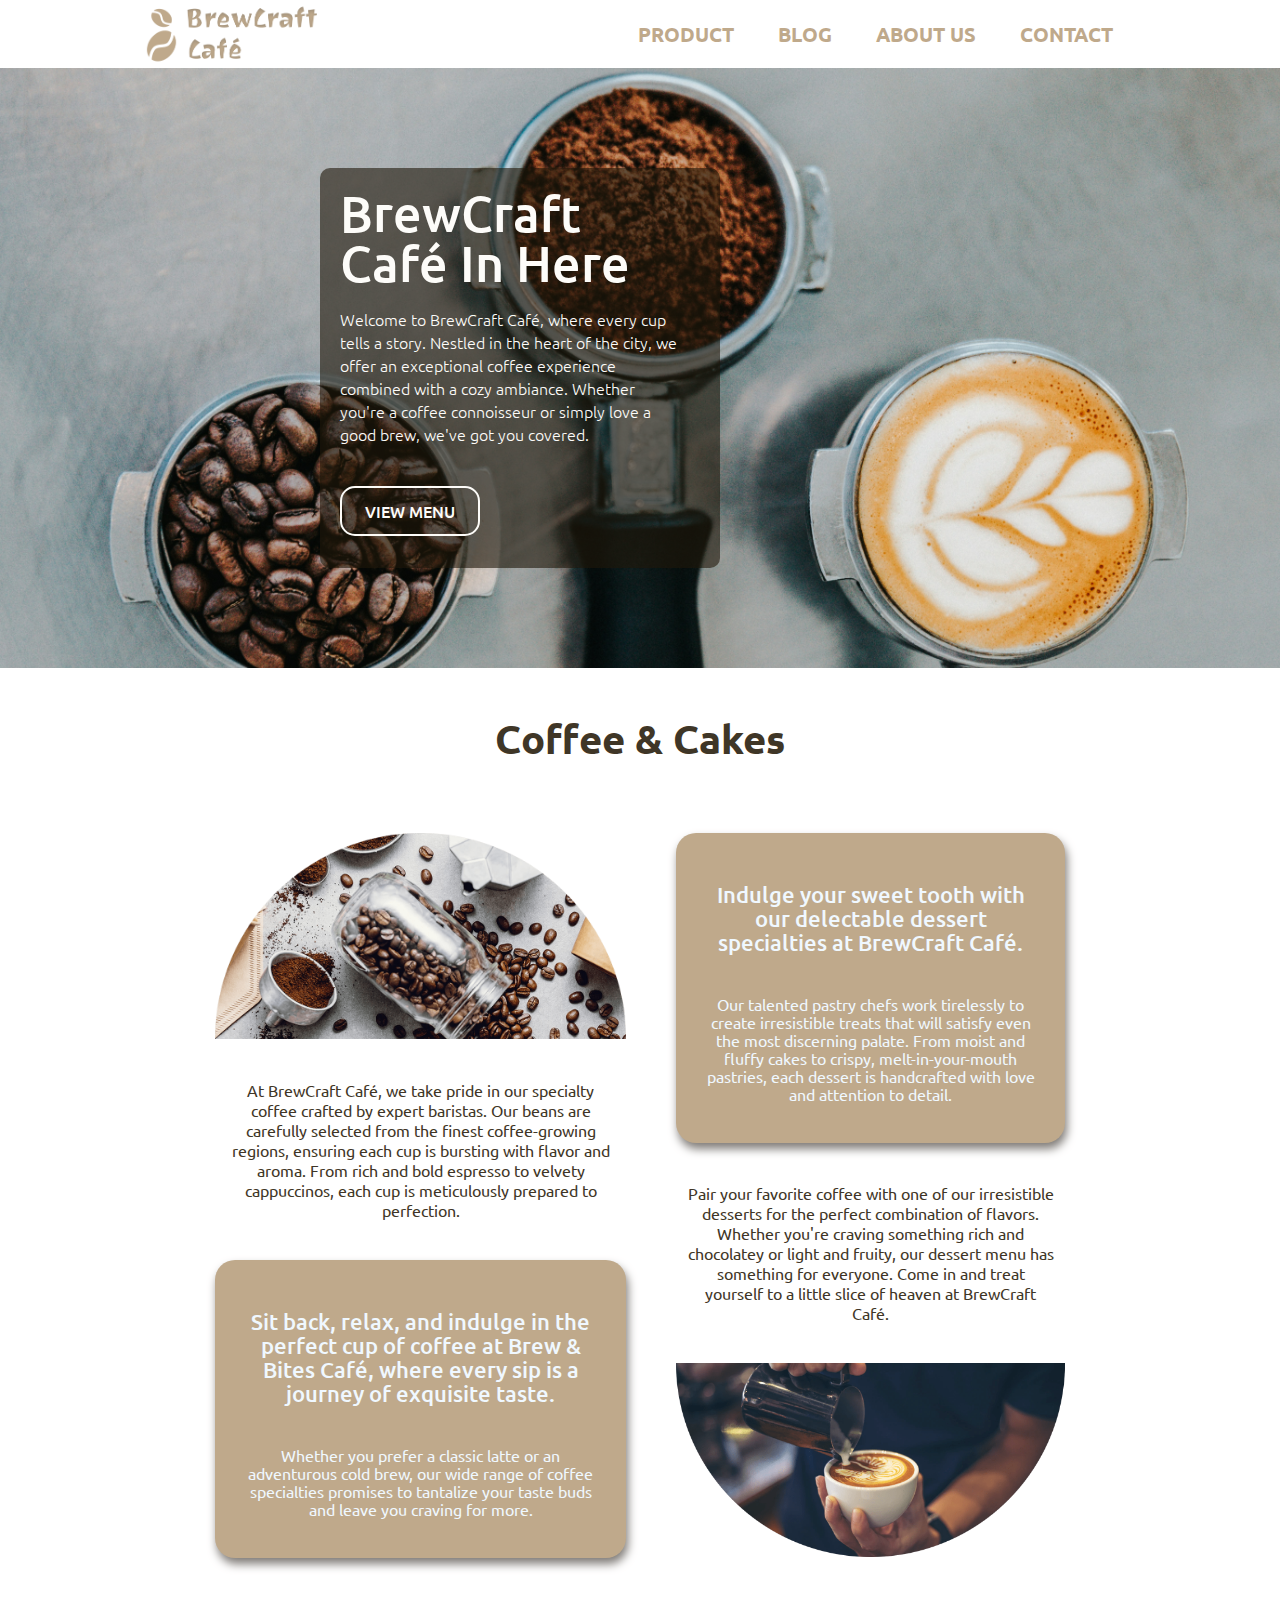
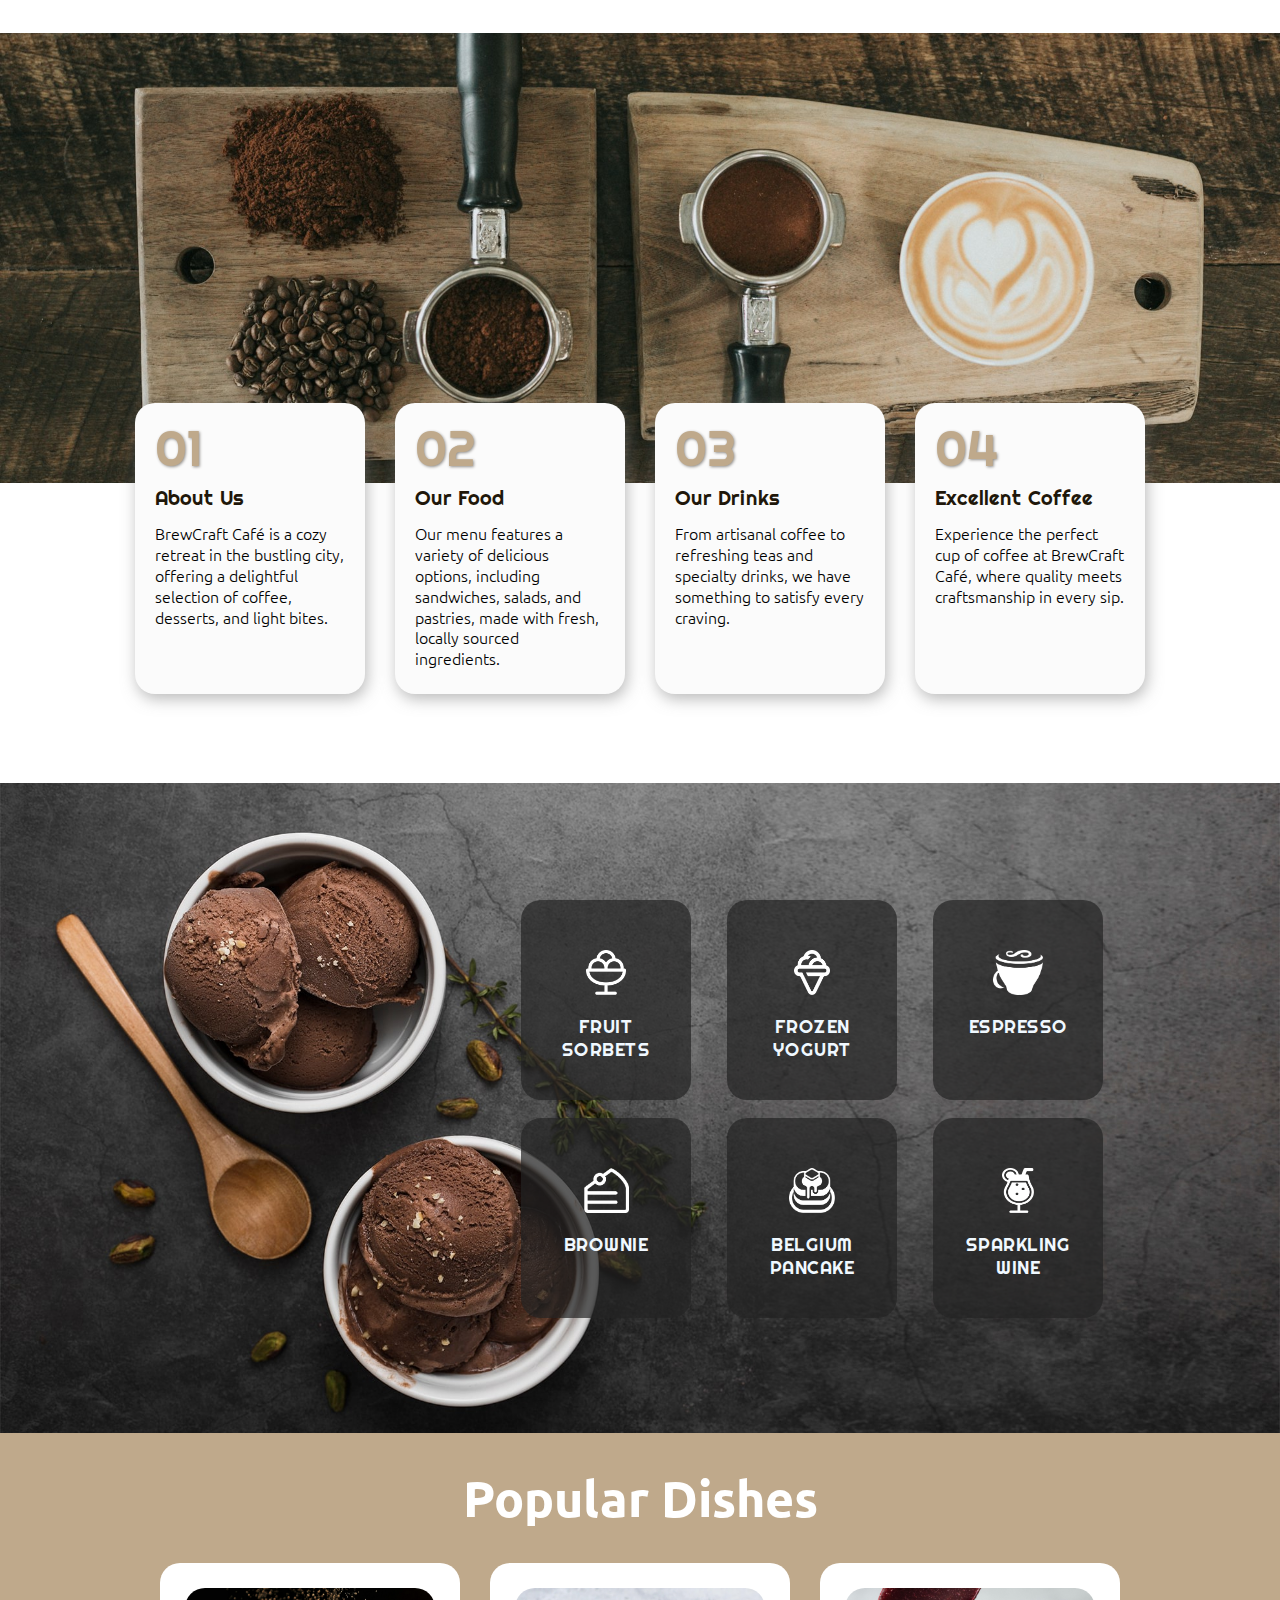
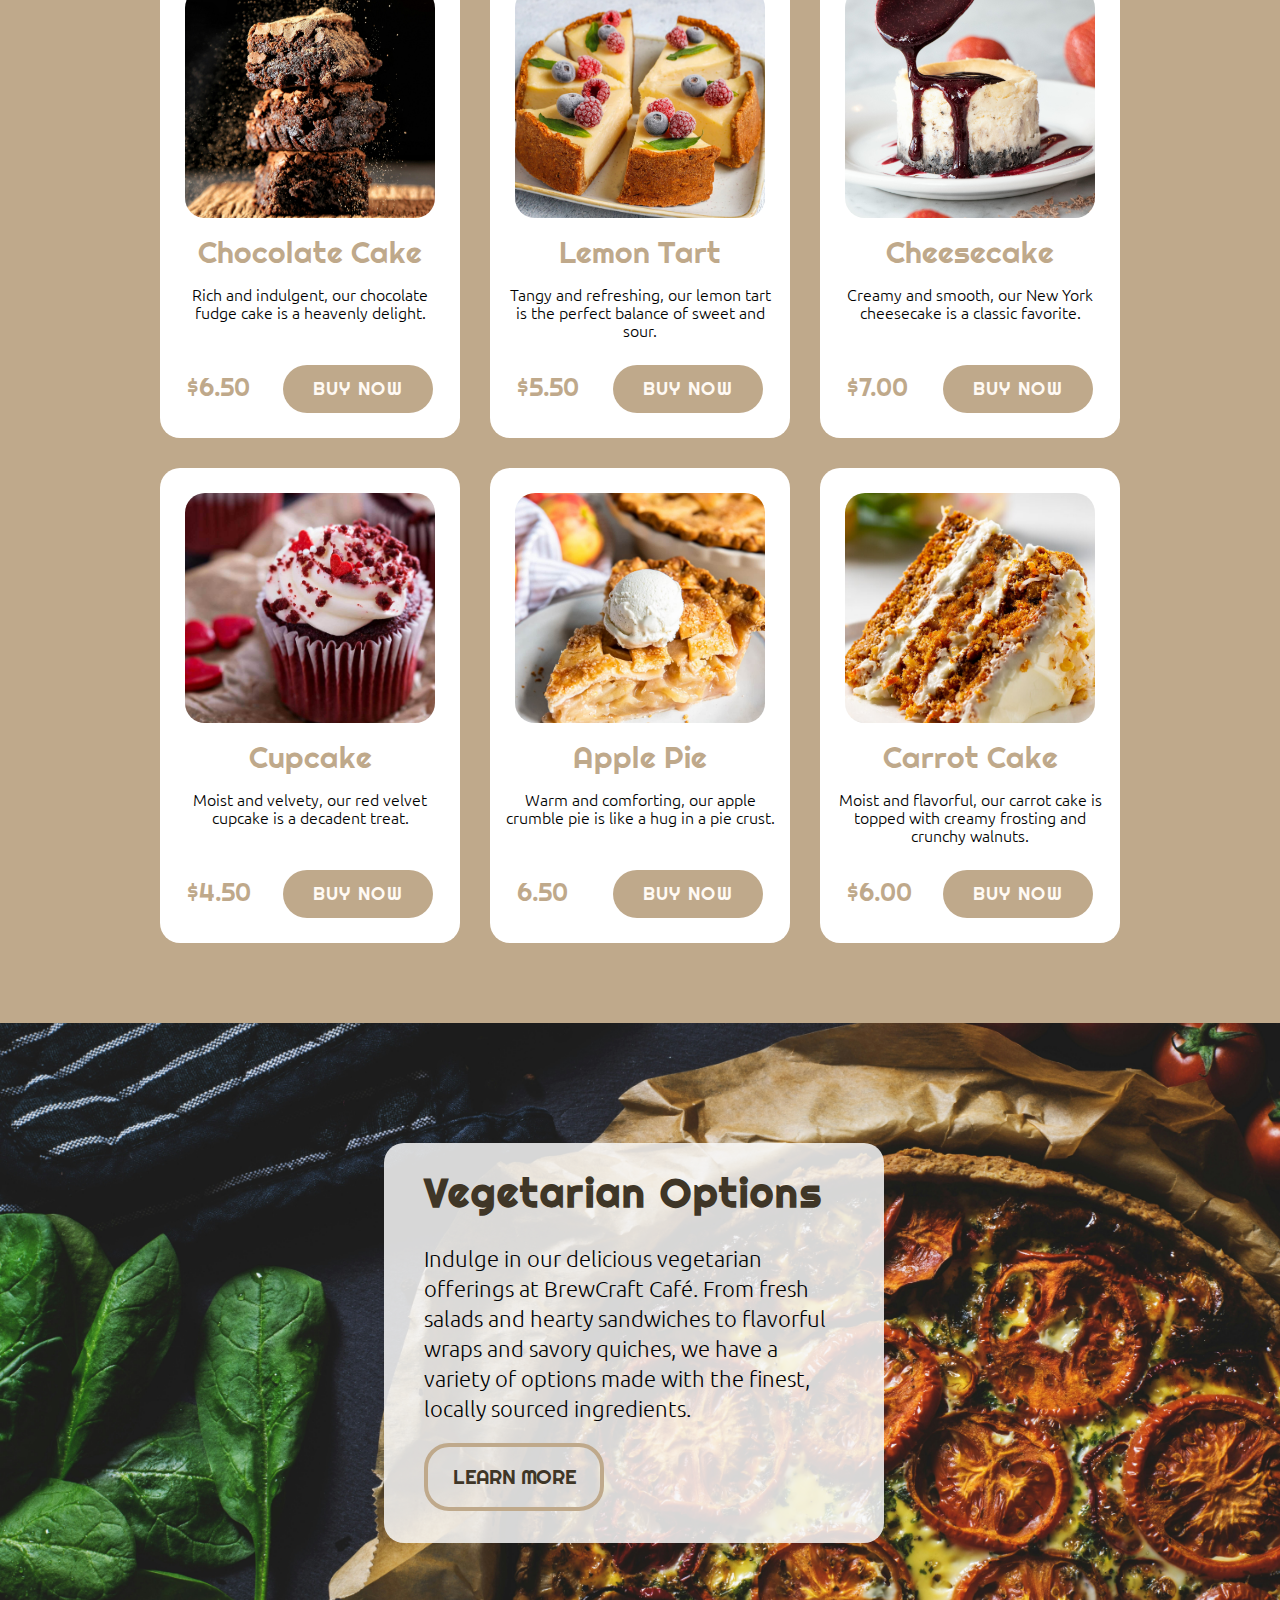
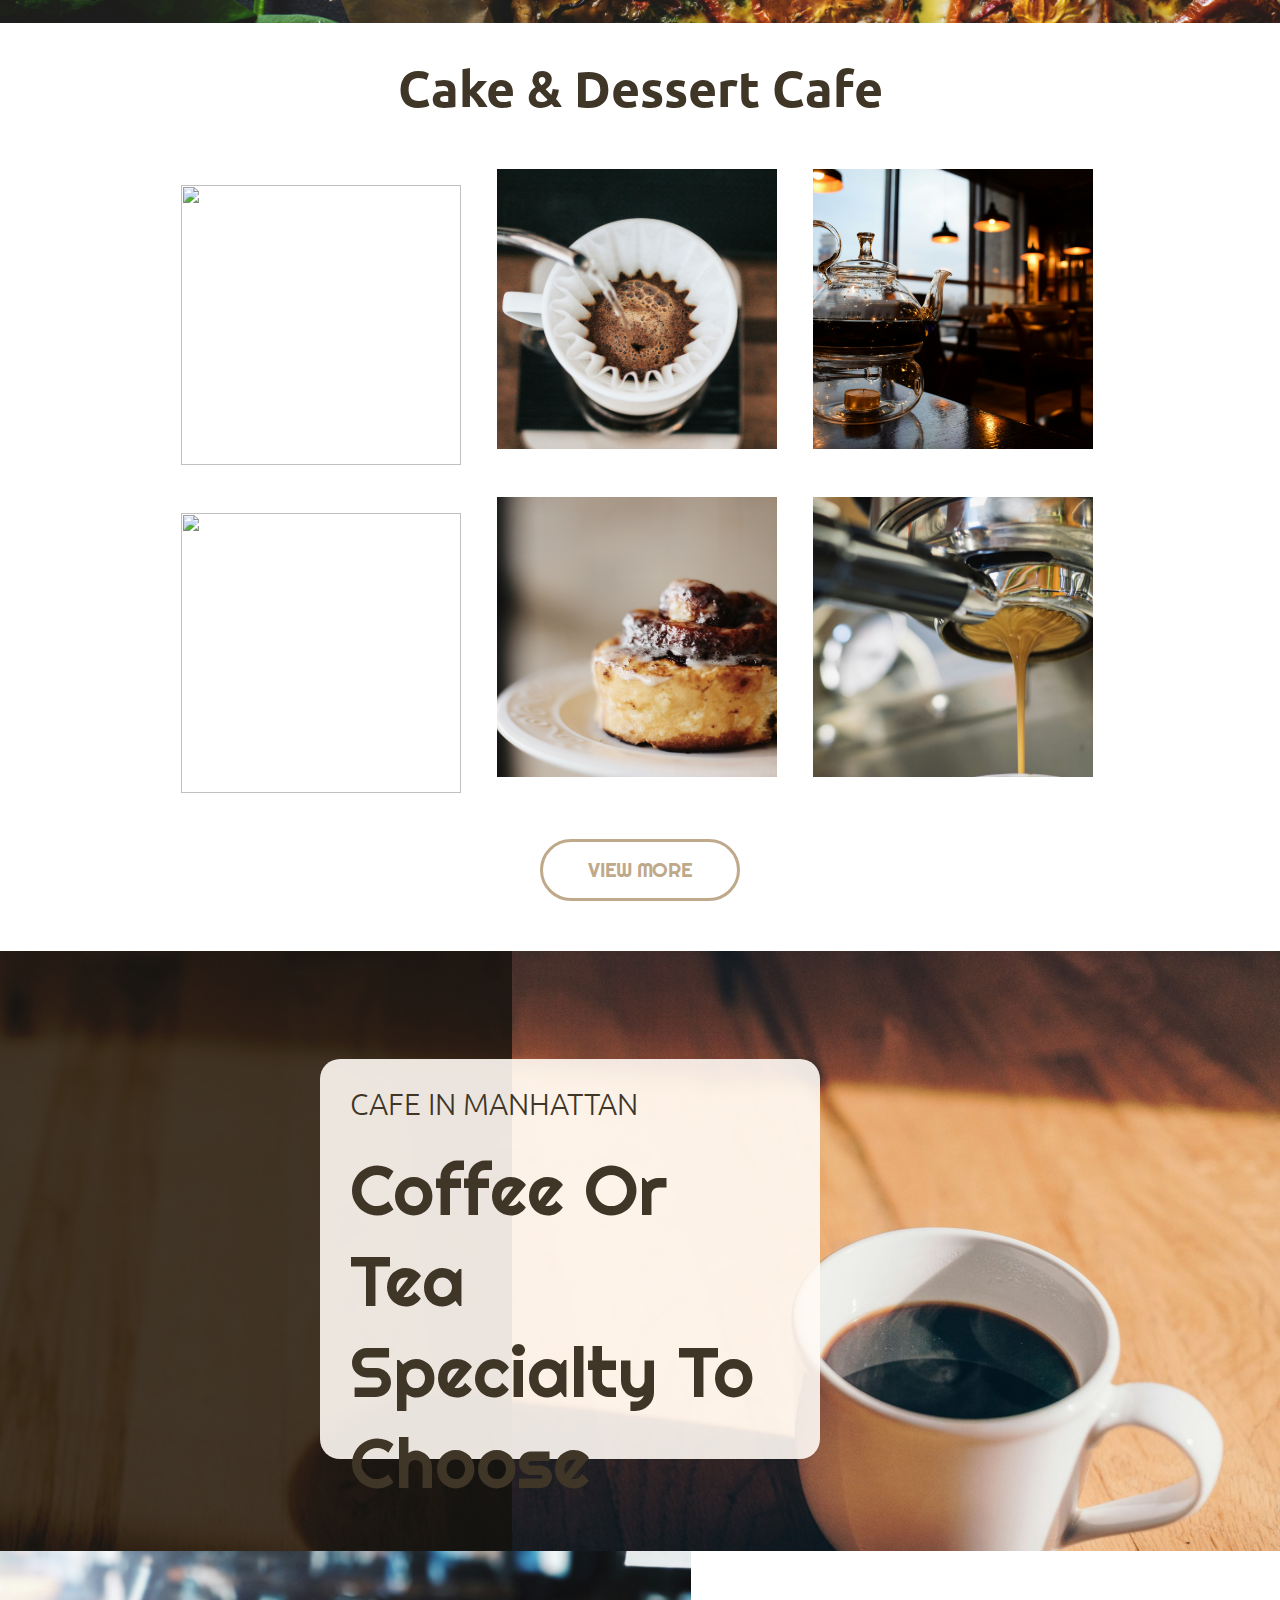
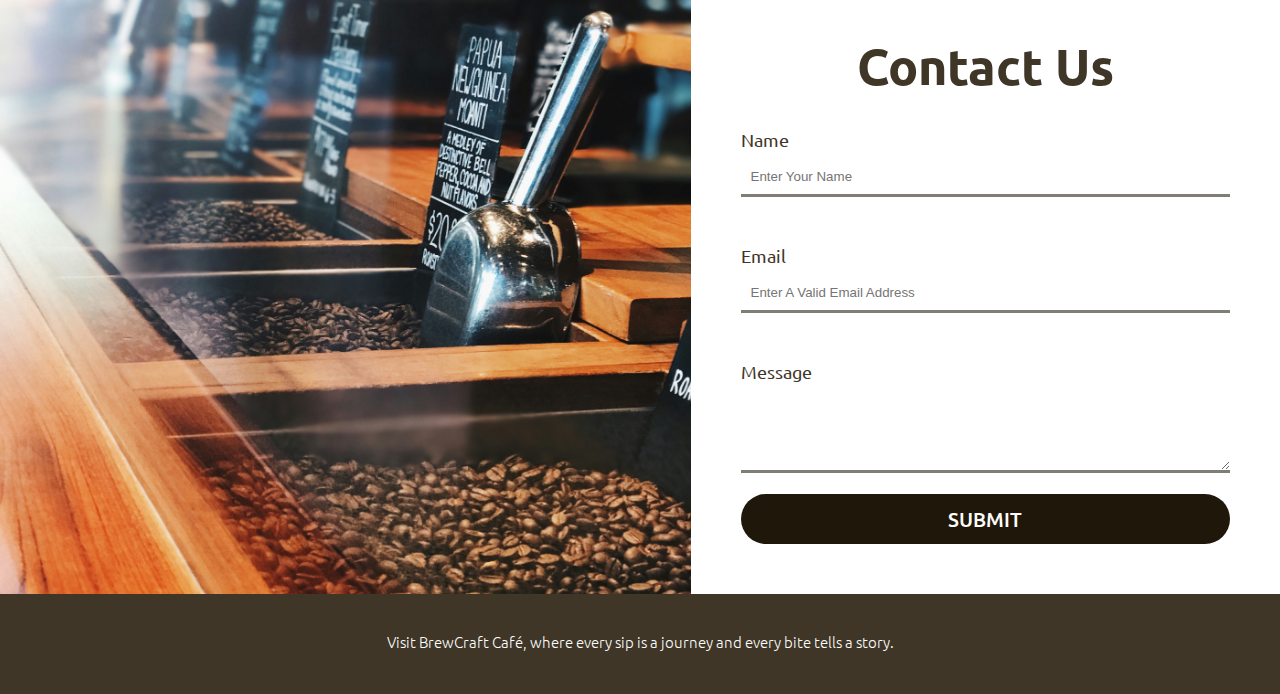
==== index.html @ 82615b7a "0.0.1" ====
<!DOCTYPE html>
<html lang="en">
<head>
    <meta charset="UTF-8">
    <meta name="viewport" content="width=device-width, initial-scale=1.0">
    <link rel="preconnect" href="https://fonts.googleapis.com">
    <link rel="preconnect" href="https://fonts.gstatic.com" crossorigin>
    <link href="https://fonts.googleapis.com/css2?family=Anta&family=Josefin+Sans:ital,wght@0,100..700;1,100..700&family=Noto+Sans+HK:wght@100..900&family=Noto+Sans+TC:wght@100..900&family=Righteous&family=Rubik+Doodle+Shadow&family=Space+Grotesk:wght@300..700&family=Ubuntu:ital,wght@0,300;0,400;0,500;0,700;1,300;1,400;1,500;1,700&family=Yusei+Magic&display=swap" rel="stylesheet">
    <link rel="stylesheet" href="style.css">
    <title>BrewCraft Café</title>
</head>
<body>
    <div class="warp" id="home">
        <div class="header">
            <a href="#home"><img src="img/BrewCraftLogo.png" alt="logo"></a>
            <ul>
                <li><a href="other.html" target="_blank">PRODUCT</a></li>
                <li><a href="other.html" target="_blank">BLOG</a></li>
                <li><a href="other.html" target="_blank">ABOUT US</a></li>
                <li><a href="other.html" target="_blank">CONTACT</a></li>
            </ul>
        </div>
        <section class="section01">
            <div class="weare">
                <h1>BrewCraft Café In Here</h1>
                <p>Welcome to BrewCraft Café, where every cup tells a story. Nestled in the heart of the city, we offer an exceptional coffee experience combined with a cozy ambiance. Whether you're a coffee connoisseur or simply love a good brew, we've got you covered.</p>
                <a href="other.html" target="_blank">VIEW MENU</a>
            </div>
        </section>
        <section class="section02">
            <h2>Coffee & Cakes</h2>
            <div class="s02_box">
                <div class="box">
                    <img src="img/s02_left.png" alt="">
                    <p >At BrewCraft Café, we take pride in our specialty coffee crafted by expert baristas. Our beans are carefully selected from the finest coffee-growing regions, ensuring each cup is bursting with flavor and aroma. From rich and bold espresso to velvety cappuccinos, each cup is meticulously prepared to perfection.
                    </p>
                    <div class="box_out">
                        <p class="p01">Sit back, relax, and indulge in the perfect cup of coffee at Brew & Bites Café, where every sip is a journey of exquisite taste.</p> 
                        <p>Whether you prefer a classic latte or an adventurous cold brew, our wide range of coffee specialties promises to tantalize your taste buds and leave you craving for more.</p>
                    </div>
                </div>
                <div class="box">
                    <div class="box_out" >
                        <p class="p01">Indulge your sweet tooth with our delectable dessert specialties at BrewCraft Café. 
                        </p>
                        <p>Our talented pastry chefs work tirelessly to create irresistible treats that will satisfy even the most discerning palate. From moist and fluffy cakes to crispy, melt-in-your-mouth pastries, each dessert is handcrafted with love and attention to detail. 
                        </p>
                    </div>
                    <p >Pair your favorite coffee with one of our irresistible desserts for the perfect combination of flavors. Whether you're craving something rich and chocolatey or light and fruity, our dessert menu has something for everyone. Come in and treat yourself to a little slice of heaven at BrewCraft Café.</p>
                    <img src="img/s02_right.png" alt="">
                </div>
            </div>
        </section>
        <section class="section03">
            <div class="s03_img"></div>
            <div class="s03_space">
                <ul>
                    <li>
                        <h2>01</h2>
                        <h4>About Us</h4>
                        <p>BrewCraft Café is a cozy retreat in the bustling city, offering a delightful selection of coffee, desserts, and light bites.</p>
                    </li>
                    <li>
                        <h2>02</h2>
                        <h4>Our Food</h4>
                        <p>Our menu features a variety of delicious options, including sandwiches, salads, and pastries, made with fresh, locally sourced ingredients.</p>
                    </li>
                    <li>
                        <h2>03</h2>
                        <h4>Our Drinks</h4>
                        <p>From artisanal coffee to refreshing teas and specialty drinks, we have something to satisfy every craving.</p>
                    </li>
                    <li>
                        <h2>04</h2>
                        <h4>Excellent Coffee</h4>
                        <p>Experience the perfect cup of coffee at BrewCraft Café, where quality meets craftsmanship in every sip.</p>
                    </li>
                </ul>
            </div>
        </section>
        <section class="section04">
            <ul>
                <li>
                    <img src="img/s04_img01.png" alt="">
                    <p>FRUIT SORBETS</p>
                </li>
                <li>
                    <img src="img/s04_img02.png" alt="">
                    <p>FROZEN YOGURT</p>
                </li>
                <li>
                    <img src="img/s04_img03.png" alt="">
                    <p>ESPRESSO</p>
                </li>
                <li>
                    <img src="img/s04_img04.png" alt="">
                    <p>BROWNIE </p>
                </li>
                <li>
                    <img src="img/s04_img05.png" alt="">
                    <p>BELGIUM PANCAKE</p>
                </li>
                <li>
                    <img src="img/s04_img06.png" alt="">
                    <p>SPARKLING WINE</p>
                </li>
            </ul>
        </section>
        <section class="section05">
            <h2>Popular Dishes</h2>
            <ul>
                <li>
                    <img src="img/s05_img01.jpg" alt="">
                    <h3>Chocolate Cake</h3>
                    <p class="ppp">Rich and indulgent, our chocolate fudge cake is a heavenly delight.</p>
                    <div class="priceBuy">
                        <p >$6.50</p>
                        <a href="other.html" target="_blank">BUY NOW</a>
                    </div>
                </li>
                <li>
                    <img src="img/s05_img02.jpg" alt="">
                    <h3>Lemon Tart</h3>
                    <p class="ppp">Tangy and refreshing, our lemon tart is the perfect balance of sweet and sour.</p>
                    <div class="priceBuy">
                        <p>$5.50</p>
                        <a href="other.html" target="_blank">BUY NOW</a>
                    </div>
                </li>
                <li>
                    <img src="img/s05_img03.jpg" alt="">
                    <h3>Cheesecake</h3>
                    <p class="ppp">Creamy and smooth, our New York cheesecake is a classic favorite. </p>
                    <div class="priceBuy">
                        <p>$7.00</p>
                        <a href="other.html" target="_blank">BUY NOW</a>
                    </div>
                </li>
                <li>
                    <img src="img/s05_img04.jpg" alt="">
                    <h3>Cupcake </h3>
                    <p class="ppp">Moist and velvety, our red velvet cupcake is a decadent treat.</p>
                    <div class="priceBuy">
                        <p>$4.50</p>
                        <a href="other.html" target="_blank">BUY NOW</a>
                    </div>
                </li>
                <li>
                    <img src="img/s05_img05.jpg" alt="">
                    <h3>Apple Pie</h3>
                    <p class="ppp">Warm and comforting, our apple crumble pie is like a hug in a pie crust.</p>
                    <div class="priceBuy">
                        <p >6.50</p>
                        <a href="other.html" target="_blank">BUY NOW</a>
                    </div>
                </li>
                <li>
                    <img src="img/s05_img06.jpg" alt="">
                    <h3>Carrot Cake </h3>
                    <p class="ppp">Moist and flavorful, our carrot cake is topped with creamy frosting and crunchy walnuts. </p>
                    <div class="priceBuy">
                        <p >$6.00</p>
                        <a href="other.html" target="_blank">BUY NOW</a>
                    </div>
                </li>
            </ul>
        </section>
        <Section class="section06">
            <div class="vageMenu">
                <h2>Vegetarian Options</h2>
                <p>Indulge in our delicious vegetarian offerings at BrewCraft Café. From fresh salads and hearty sandwiches to flavorful wraps and savory quiches, we have a variety of options made with the finest, locally sourced ingredients.
                </p>
                <a href="other.html">LEARN MORE</a>
            </div>
        </Section>
        <section class="section07">
            <h2>Cake & Dessert Cafe</h2>
            <ul>
                <li>
                    <img src="img/s07_img01.jpg" alt="">
                    <img src="img/s07_img02.jpg" alt="">
                    <img src="img/s07_img03.jpg" alt="">
                    <img src="img/s07_img04.jpg" alt="">
                    <img src="img/s07_img05.jpg" alt="">
                    <img src="img/s07_img06.jpg" alt="">
                </li>
            </ul>
            <a href="other.html">VIEW MORE</a>
        </section>
        <section class="section08">
            <div class="s08_bg"></div>
            <div class="s08_box">
                <h4>CAFE IN MANHATTAN</h4>
                <h2>Coffee Or Tea Specialty To Choose</h2>
            </div>
        </section>
        <section class="section09">
            <div class="s09_content">
                <div class="s09_bg"></div>
                <div class="infor">
                    <h2>Contact Us</h2>
                    <h5>Name</h5>
                    <input type="text" name="username" placeholder="Enter Your Name">
                    <h5>Email</h5>
                    <input type="text" name="usermail" placeholder="Enter A Valid Email Address">
                    <h5>Message</h5>
                    <textarea name="comments" cols="60" rows="5" ></textarea>
                    <a href="#">SUBMIT</a>
                </div>
            </div>
        </section>
        <footer>Visit BrewCraft Café, where every sip is a journey and every bite tells a story.</footer>
    </div>

    
</body>
</html>
---- style.css ----
html, body, div, span, applet, object, iframe,
h1, h2, h3, h4, h5, h6, p, blockquote, pre,
a, abbr, acronym, address, big, cite, code,
del, dfn, em, img, ins, kbd, q, s, samp,
small, strike, strong, sub, sup, tt, var,
b, u, i, center,
dl, dt, dd, ol, ul, li,
fieldset, form, label, legend,
table, caption, tbody, tfoot, thead, tr, th, td,
article, aside, canvas, details, embed, 
figure, figcaption, footer, header, hgroup, 
menu, nav, output, ruby, section, summary,
time, mark, audio, video {
	margin: 0;
	padding: 0;
	border: 0;
	font-size: 100%;
	font: inherit;
	vertical-align: baseline;
}
/* HTML5 display-role reset for older browsers */
article, aside, details, figcaption, figure, 
footer, header, hgroup, menu, nav, section {
	display: block;
}
body {
	line-height: 1;
}
ol, ul {
	list-style: none;
}
blockquote, q {
	quotes: none;
}
blockquote:before, blockquote:after,
q:before, q:after {
	content: '';
	content: none;
}
table {
	border-collapse: collapse;
	border-spacing: 0;
}
img{
	max-width: 100%;
	height: auto;
}
*,*::before,*::after{
	box-sizing: border-box;
}

/*---------------------------*/

body{
    /* font-family: "Righteous", sans-serif;
    font-style: normal; */
    font-family: "Ubuntu", sans-serif;
    font-weight: 300;
    font-style: normal;
}
.wrap{
    width: auto;
}

.header{
    display: flex;
    justify-content: space-around;
    
}

.header a img{
    width: 180px;

}
.header ul{
    display: flex;
    align-items: center;
}

.header ul li a{
    text-decoration: none;
    font-weight: 700;
    color: #BFA98B;
    display: block;
    font-size: 20px;
    padding:22px;
}

.header ul li a:hover{
    /* color: #f3f3f3; */
    color: #807c78;
    /* background-color: #BFA98B; */
    border-bottom:5px solid #807c78;
}

/*--------section01--------*/

.section01{
    background: url(img/s01_bg.jpg);
    background-size: cover;
    background-repeat: no-repeat;
    height: 600px;
    position: relative;
    background-position: 50% 35%;
}

.weare{
    width: 400px;
    height: 400px;
    background-color: rgba(31, 23, 10, 0.6);
    border-radius: 10px;
    color:#fdfcf9;
    padding: 20px;
    position: absolute;
    left: 25%;
    top: 100px;
}
    

.weare h1{
    font-size: 50px;
    margin-bottom: 20px;
    font-weight: 500;
}

.weare p{
    font-size: 16px;
    margin-bottom: 40px;
    font-weight: 300;
    line-height: 23px;
    padding-right: 20px;
    
}

.weare a{
    display: block;
    width: 140px;
    padding: 15px 20px;
    color: #fdfcf9;
    text-decoration: none;
    border: 2px solid #fdfcf9;
    text-align: center;
    border-radius: 15px;
    font-weight: 500;
}

.weare a:hover{
    background-color: #fdfcf9 ;
    color: #1f170a;
    ;
}

/*--------section02--------*/
.section02 h2{
    font-size: 40px;
    margin: 50px 0;
    font-weight: 800;
    color: #3f3627;
    text-align: center;
}

.s02_box{
    max-width:900px;
    display: flex;
    margin: 0 auto;
    margin-bottom: 50px;

}

.box{
    padding: 25px;
}


.box p{
    margin: 30px 0;
    padding: 10px;
    line-height: 20px;
    text-align: center;
    color: #3f3627;
    font-weight: 400;
}

.box .box_out{
    background-color: #BFA98B;
    border-radius: 20px;padding: 10px;
    box-shadow: 2px 6px 10px #807c78;
}

.box .box_out .p01{
    color: aliceblue;
    font-size: 22px;
    font-weight: 500;
    line-height: 24px;
    padding: 10px 20px;
}

.box .box_out p{
    color: aliceblue;
    padding: 0 20px;
    line-height: 18px;
}


/*--------section03--------*/


.s03_img{
    background: url(img/s03_img.jpg);
    background-repeat: no-repeat;
    background-size: cover;
    background-position: center;
    height: 450px;
    width: auto;
}

.s03_space{
    height: 300px;
    width: auto;
}

.s03_space ul{
    display: flex;
    justify-content: center;
    gap: 30px;
    position: relative;
    top: -80px;
}

.s03_space ul li{
    width: 230px;
    padding: 20px;
    background-color: rgb(251, 251, 251);
    border-radius: 20px;
    box-shadow: 2px 5px 15px rgba(119, 119, 119, 0.5);
}

.s03_space ul li h2{
    font-size: 50px;
    font-weight: bolder;
    font-family: "Righteous", sans-serif;
    color: #BFA98B;
    text-shadow: 1px 1px 3px #918e8a;
    margin-bottom: 15px;
}

.s03_space ul li h4{
    font-size: 20px;
    font-weight: bolder;
    font-family: "Righteous", sans-serif;
    color:#1f170a;
    margin-bottom: 15px;
}

.s03_space ul li p{
    line-height: 1.3em;
    margin-bottom: 5px;
}


/*--------section05--------*/

.section04{
    background: url(img/s04_bg.jpg);
    width: 100%;
    height: 650px;
    background-repeat: no-repeat;
    background-size: cover;
    position: relative;
    background-position: center;
}

.section04 ul{
    display: flex;
    flex-wrap: wrap;
    width: 600px;
    gap: 18px;
    position: absolute;
    left: 40%;
    top: 18%;

}

.section04 ul li{
    background-color: rgba(36, 36, 36, 0.7);
    border-radius: 20px;
    padding: 20px;
    width: 170px;
    height: 200px;
    margin: 0 auto;
}

.section04 ul li img{
    height: 45px;
    display: block;
    margin: 30px auto 20px;
}

.section04 ul li p{
    font-size: 18px;
    font-weight: bolder;
    font-family: "Righteous", sans-serif;
    color: aliceblue;
    text-align: center;
    letter-spacing: 0.5px;
    line-height: 23px;
}
      

.section05{
    background-color: #BFA98B;
}

.section05 h2{
    font-size: 50px;
    padding: 40px;
    font-weight: 800;
    color:#ffffff;
    text-align: center;
}

.section05 ul{
    display: flex;
    flex-wrap: wrap;
    justify-content: center;
    width: 980px;
    gap: 30px;
    margin: 0 auto;
    padding-bottom: 80px;

}

.section05 ul li{
    background-color:#ffffff;
    border-radius: 20px;
    padding: 15px;
    width: 300px;
    text-align: center;
}

.section05 ul li img{
    width: 250px;
    height: 230px;
    object-fit:cover;
    border-radius: 20px;
    margin-top: 10px;
}

.section05 ul li h3{
    font-size: 30px;
    margin: 18px 10px;
    font-weight: bolder;
    font-family: "Righteous", sans-serif;
    color: #BFA98B;
}

.section05 .ppp{
    font-size: 16px;
    line-height:18px;
    margin-bottom: 25px;
    height: 55px;
}

.section05 .priceBuy{
    display: flex;
    justify-content: space-between;
    padding: 0 12px;
    margin-bottom: 10px;
}
.section05 .priceBuy p{
    font-weight: bolder;
    font-family: "Righteous", sans-serif;
    color: #BFA98B;
    font-size: 25px;
    padding: 10px 0;
}

.section05 .priceBuy a{
    display: block;
    padding: 15px 30px;
    text-decoration: none;
    font-weight: bolder;
    font-family: "Righteous", sans-serif;
    background-color: #BFA98B;
    color: #fffaf4;
    border-radius: 25px;
    font-size: 18px;
    letter-spacing: 1px;

}

.section05 .priceBuy a:hover{
    background-color: #3f3627;
    color: #ffffff;
}

/*--------section06--------*/

.section06{
    background: url(img/s06_img.jpg);
    background-repeat: no-repeat;
    background-size: cover;
    background-position: center;
    height: 600px;
    position: relative;
}


.vageMenu{
    background-color: rgba(248, 248, 248,0.85);
    border-radius: 20px;
    width: 500px;
    height: 400px;
    position: absolute;
    left: 30%;
    top: 20%;

}

.vageMenu h2{
    color: #3f3627;
    font-size: 40px;
    font-family: "Righteous", sans-serif;
    padding: 30px 40px;
    font-weight: 900;
    letter-spacing: 2px;
}

.vageMenu p{
    padding: 0 40px;
    line-height: 30px;
    font-size: 22px;
    margin-bottom: 20px;
}

.vageMenu a{
    display: block;
    width: 180px;
    padding: 20px;
    border: 4px solid #BFA98B;
    margin-left: 40px;
    text-align: center;
    border-radius: 25px;
    text-decoration: none;
    font-family: "Righteous", sans-serif;
    font-size: 20px;
    color: #3f3627;
}

.vageMenu a:hover{
    color: #fffaf4;
    background-color: #BFA98B;
}

/*--------section07--------*/

.section07 h2{
    font-size: 50px;
    padding: 40px;
    font-weight: 800;
    color: #3f3627;
    text-align: center;
}

.section07 ul{
    display: flex;
    width: 950px;
    margin: 0 auto;
}

.section07 ul li img{
    width: 280px;
    height: 280px;
    object-fit: cover;
    margin: 16px;
}

.section07 a{
    display: block;
    margin: 30px auto 50px;
    width: 200px;
    padding: 18px 40px;
    border: 3px solid #BFA98B;;
    text-align: center;
    border-radius: 40px;
    text-decoration: none;
    font-family: "Righteous", sans-serif;
    font-size: 20px;
    color: #BFA98B;

}

.section07 a:hover{
    background-color: #3f3627;
    border: 3px solid #3f3627;;
    color: #fffaf4;
}


/*--------section08--------*/
.section08{
    background: url(img/s08_img.jpg);
    background-repeat: no-repeat;
    background-size: cover;
    background-position: center;
    height: 600px;
    display: flex;
    position: relative;
}

.s08_bg{
    background-color: rgba(20, 17, 12, 0.8);
    width: 40%;
    height: 600px;
}

.s08_box{
    width: 500px;
    background-color: rgb(255, 250, 244,0.9);
    border-radius: 20px;
    height: 400px;
    position: absolute;
    top: 18%;
    left: 25%;
    padding: 30px;
}

.s08_box h4{
    font-size: 30px;
    color: #3f3627;
    margin-bottom: 25px;
}

.s08_box h2{
    font-size: 70px;
    color: #3f3627;
    font-weight: bolder;
    font-family: "Righteous", sans-serif;
    line-height: 1.3em;
}

/*--------section09--------*/

.s09_content{
    display: flex;
    margin: 0 auto;

}

.s09_bg{
    background: url(img/s09_img.jpg);
    background-repeat: no-repeat;
    background-size: cover;
    width: 55%;
    background-position: center;
}

.infor {
   margin: 50px;
}

.infor h2{
    font-size: 50px;
    padding: 40px;
    font-weight: 800;
    color: #3f3627;
    text-align: center;
}

.infor h5{
    font-size: 18px;
    font-weight: 400;
    color: #3f3627;
    text-align: left;
    margin-bottom: 10px;
}

.infor input{
    padding: 10px ;
    width: 100%;
    margin-bottom: 50px;
    border-bottom: 3px solid #807c78;
    border-left: none;
    border-top: none;
    border-right: none;
}
.infor textarea{
    border-bottom: 3px solid #807c78;
    border-left: none;
    border-top: none;
    border-right: none;
    margin-bottom: 20px;
    width: 100%;
}

.infor a{
    background-color: #1f170a;
    color: #fdfcf9;
    display: block;
    width: 100%;
    padding: 15px;
    text-align: center;
    border-radius: 30px;
    text-decoration: none;
    font-weight: 500;
    font-size: 20px;
}

.infor a:hover{
    background-color: #BFA98B;
    color: #3f3627;
}

/*--------footer--------*/

footer{
    background-color: #3f3627;
    height: 100px;
    color: #fdfcf9;
    text-align: center;
    padding-top: 40px;
    font-size: 15px;
}

@media (max-width:414px){
    .header{
        flex-direction: column;
    }
    .header a{
        margin: 0 auto;
    }

    .header a img{
        width: 150px;
    }

    .header ul li a{
        font-size: 15px;
        padding:15px;
    }

    .section01{
        height: 450px;
    }
    .weare{
        width: 280px;
        height: 350px;
        position: absolute;
        left: 10%;
        top: 50px;
    }
    .weare h1{
        font-size: 32px;
        margin-bottom: 15px;
    }

    .weare p{
        font-size: 14px;
        margin-bottom: 20px;
        
    }
    .weare a{
        width: 100px;
        font-size: 13px;
        padding: 10px 10px;
        text-align: center;
        border-radius: 15px;
        font-weight: 300;
    }
    .section02 h2{
        font-size: 30px;
    }
    .s02_box{
        flex-direction: column;
        margin-bottom: 10px;
    }
    .box{
        padding: 20px;
    }
    .box p{
        margin: 15px 0;

    }
    
    .s03_img{
        display: none;
    }

    .s03_space{
        height: auto;
        background: url(img/s03_img\ -\ mob.jpg);
    }
    .s03_space ul{
        display: flex;
        flex-wrap: wrap;
        gap: 20px;
        position: relative;
        top: 0px;
        padding: 50px 0;
    }
 
    .s03_space ul li{
        width: 170px;
        padding: 15px;
    }
    .s03_space ul li h4{
        height: 28px;
    }

    .section04{
        background-position: 10%;
    }
    .section04 ul{
        /* flex-wrap: wrap; */
        width: 100%;
        /* gap: 5px; */
        position: absolute;
        left: 0;
        top: 0;
        padding-top: 50px;
    }

    .section04 ul li{
        background-color: rgba(14, 14, 14, 0.7);
        padding: 12px;
        width: 150px;
        height: 170px;
    }

    .section05 h2{
        font-size: 40px;
        font-weight: 600;

    }
    .section05 ul{
        width: 100%;
        gap: 15px;
    }

    .section05 ul li{
        padding: 15px;
        width: 170px;
    }
    .section05 ul li img{
        width: 150px;
        height: 130px;
        margin-top: 5px;
    }
    .section05 ul li h3{
        font-size: 18px;
        margin: 10px 0;
    }
    .section05 .ppp{
        font-size: 12px;
        line-height:12px;
        margin-bottom: 10px;
        height: 35px;
    }
    .section05 .priceBuy{
        flex-direction: column;
        justify-content: space-between;
        margin-bottom: 10px;
    }
    .section05 .priceBuy p{
        font-size: 18px;
    }
    .section05 .priceBuy a{
        padding: 10px 10px;
        font-size: 12px;
    }

    .section06{
        height: 600px;

    }
    .vageMenu{
        width: 80%;
        height: auto;
        position: absolute;
        left: 10%;
        top: 15%;
        padding-bottom: 30px;
    }
    .vageMenu h2{
        font-size: 30px;
    }

    .vageMenu p{
        line-height: 20px;
        font-size: 15px;
    }
    .vageMenu a{
        display: block;
        width: 150px;
        padding: 10px;
        font-size: 15px;
    }
    
    .section07 h2{
        font-size: 35px;
    }
    .section07 ul{
        width: 100%;
        
    }
    .section07 ul li img{
        width: 185px;
        height: 185px;
        object-fit: cover;
        margin: 3px;
    }
    .section07 a{
        margin: 25px auto 50px;
        width: 180px;
        padding: 18px 30px;
        border: 2.5px solid #BFA98B;
    }
    .section08{
        background: url(img/s08_img.jpg);
        background-repeat: no-repeat;
        background-size: cover;
        background-position: right;
        height: 600px;
        display: flex;
        position: relative;
    }
    .s08_box{
        width: 300px;
        height: auto;
        top: 10%;
        left: 20%;
        padding: 20px;
    }
    .s08_box h4{
        font-size: 20px;
        margin-bottom: 18px;
    }
    .s08_box h2{
        font-size: 40px;
    }
    .infor {
        margin: 50px 30px;
     }
    .infor h2{
        font-size: 30px;
        padding: 20px;
    }
    .infor h5{
        font-size: 15px;
        margin-bottom: 5px;
    }
    .infor input{
        margin-bottom: 20px;
    }
    .infor a{
        padding: 10px;
        font-size: 15px;
    }

}
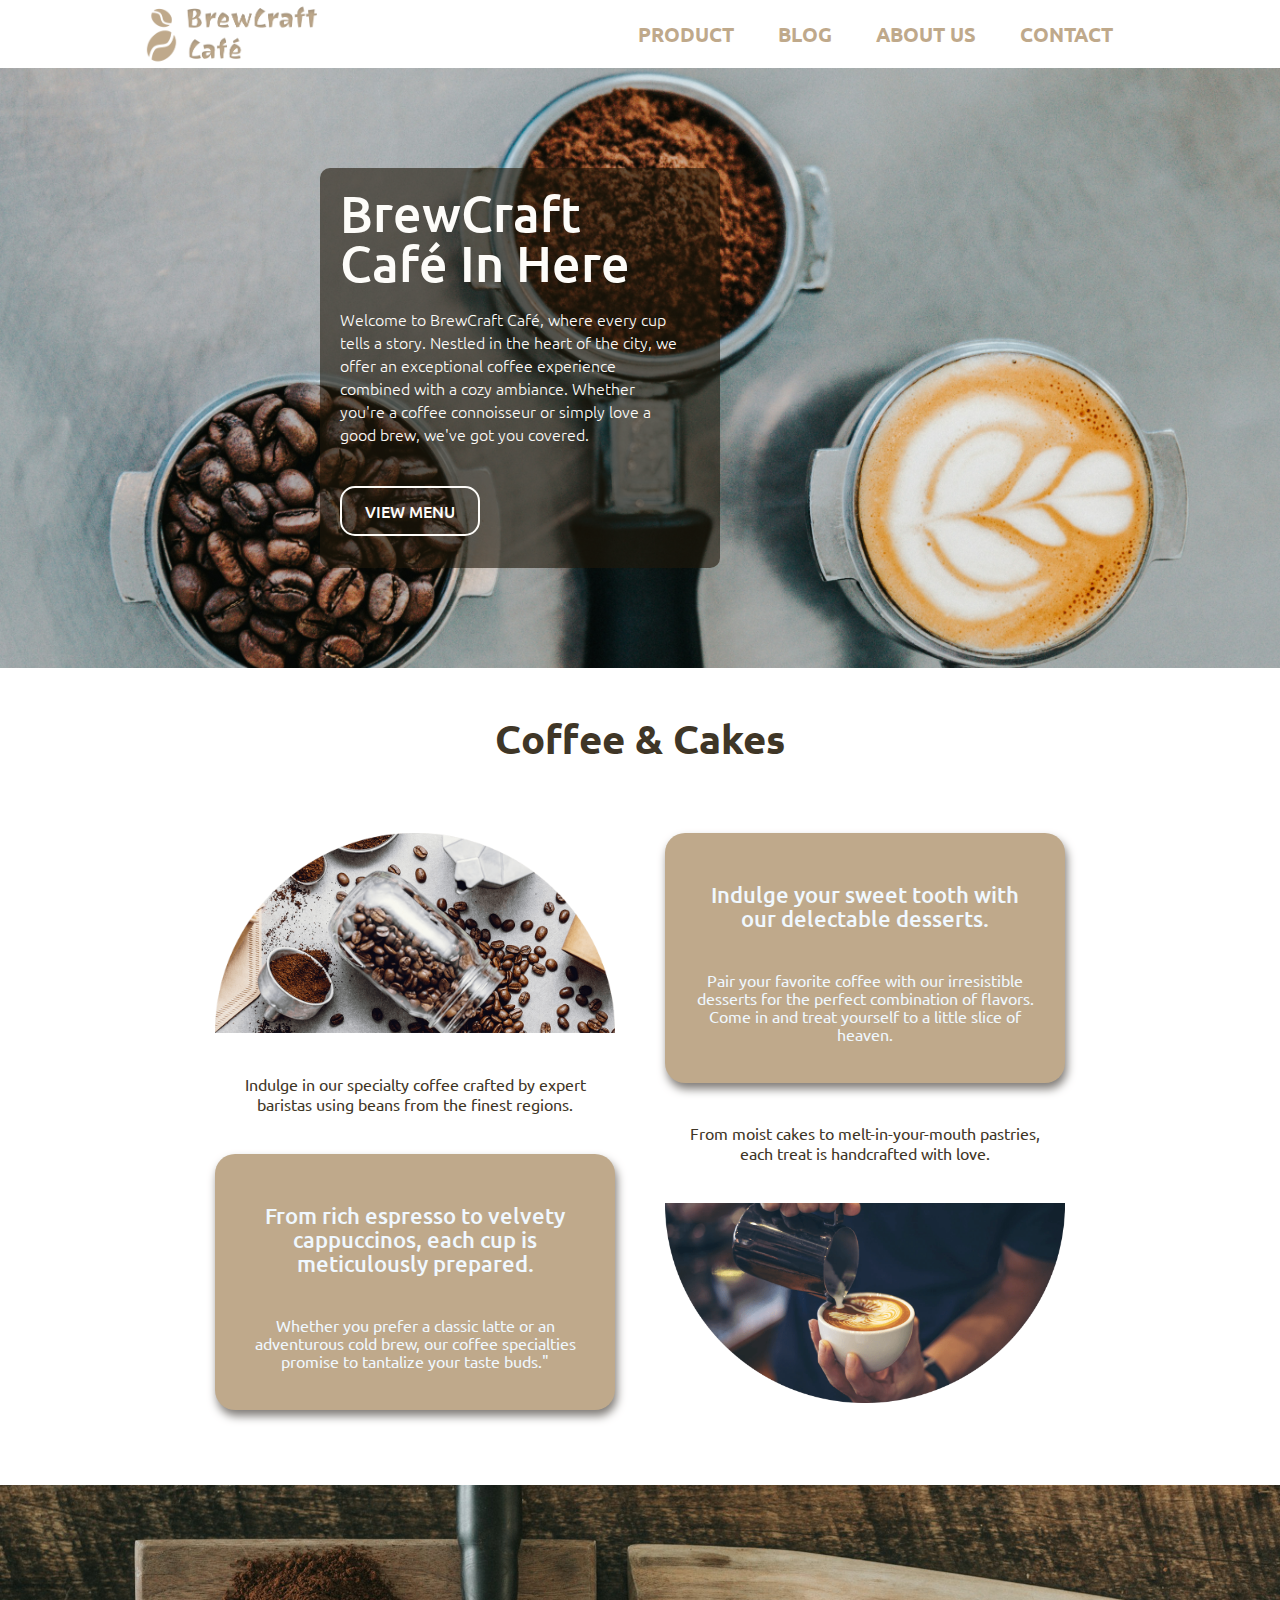
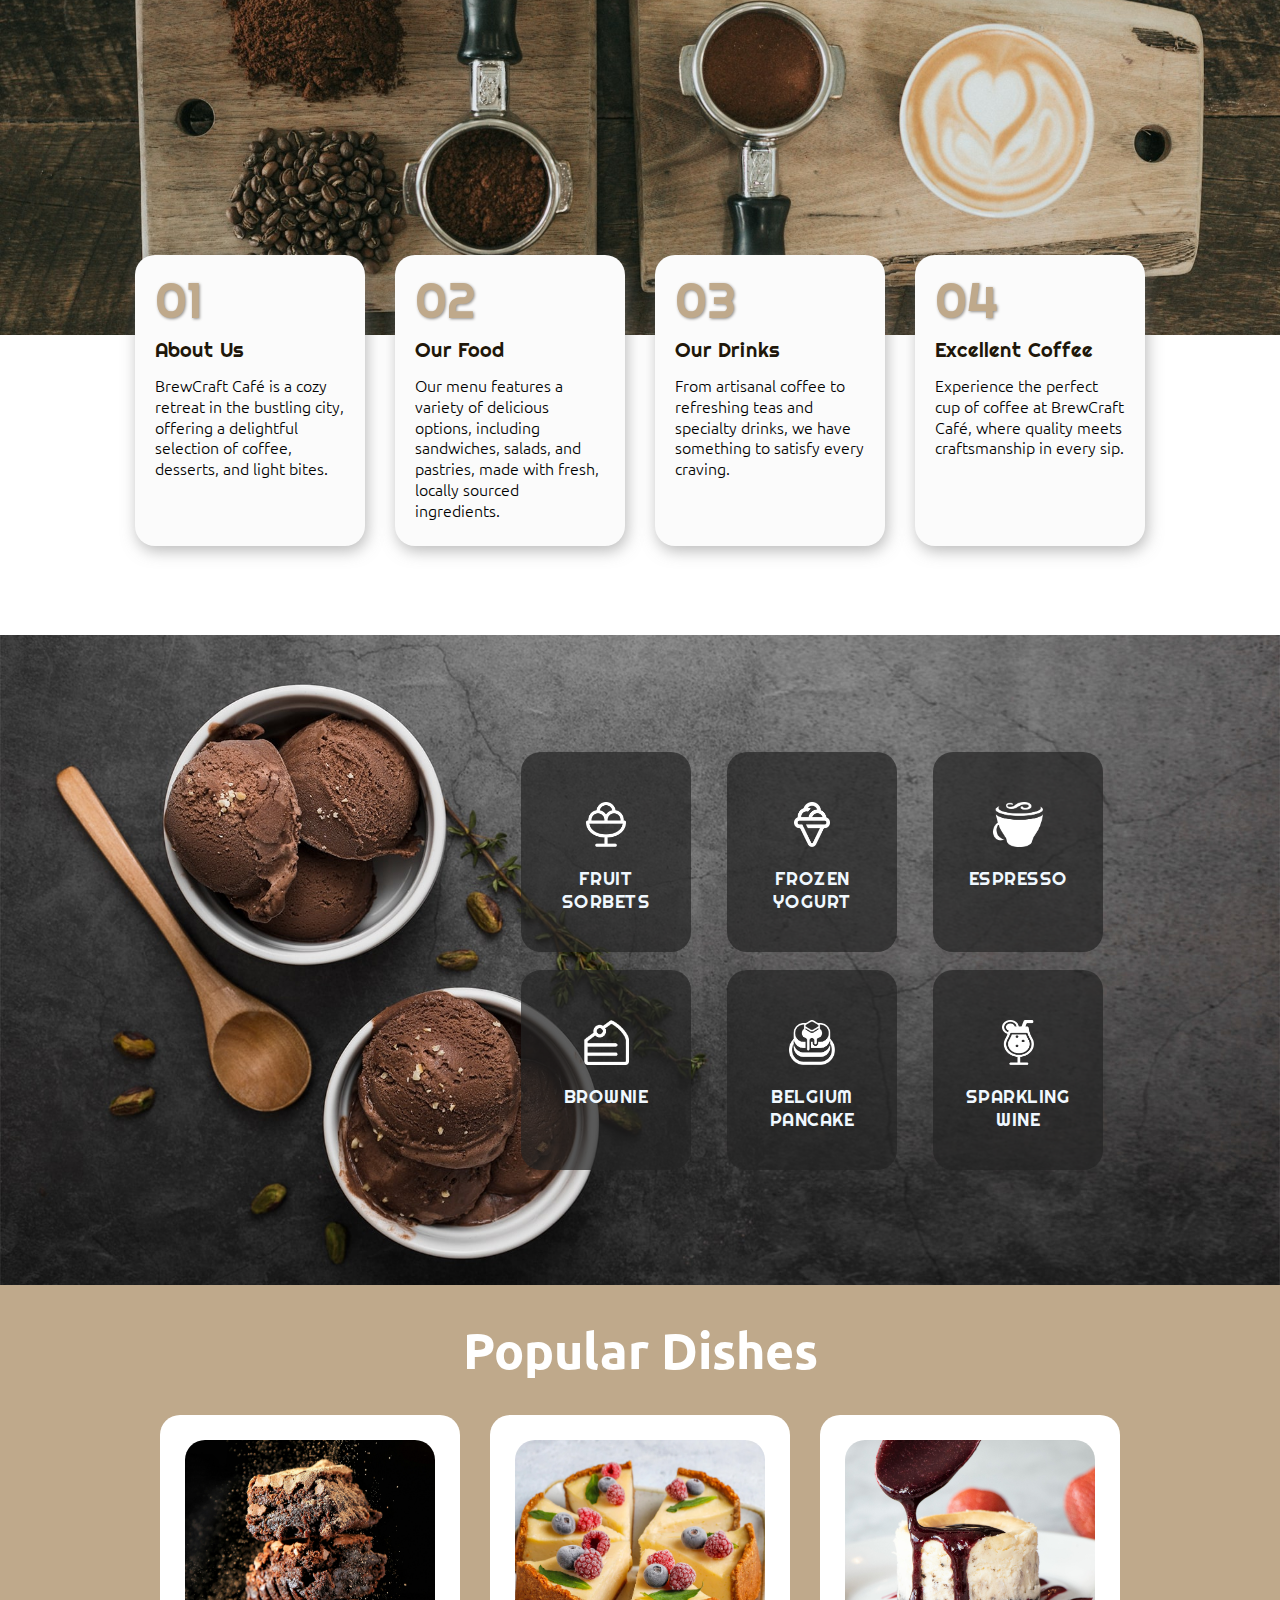
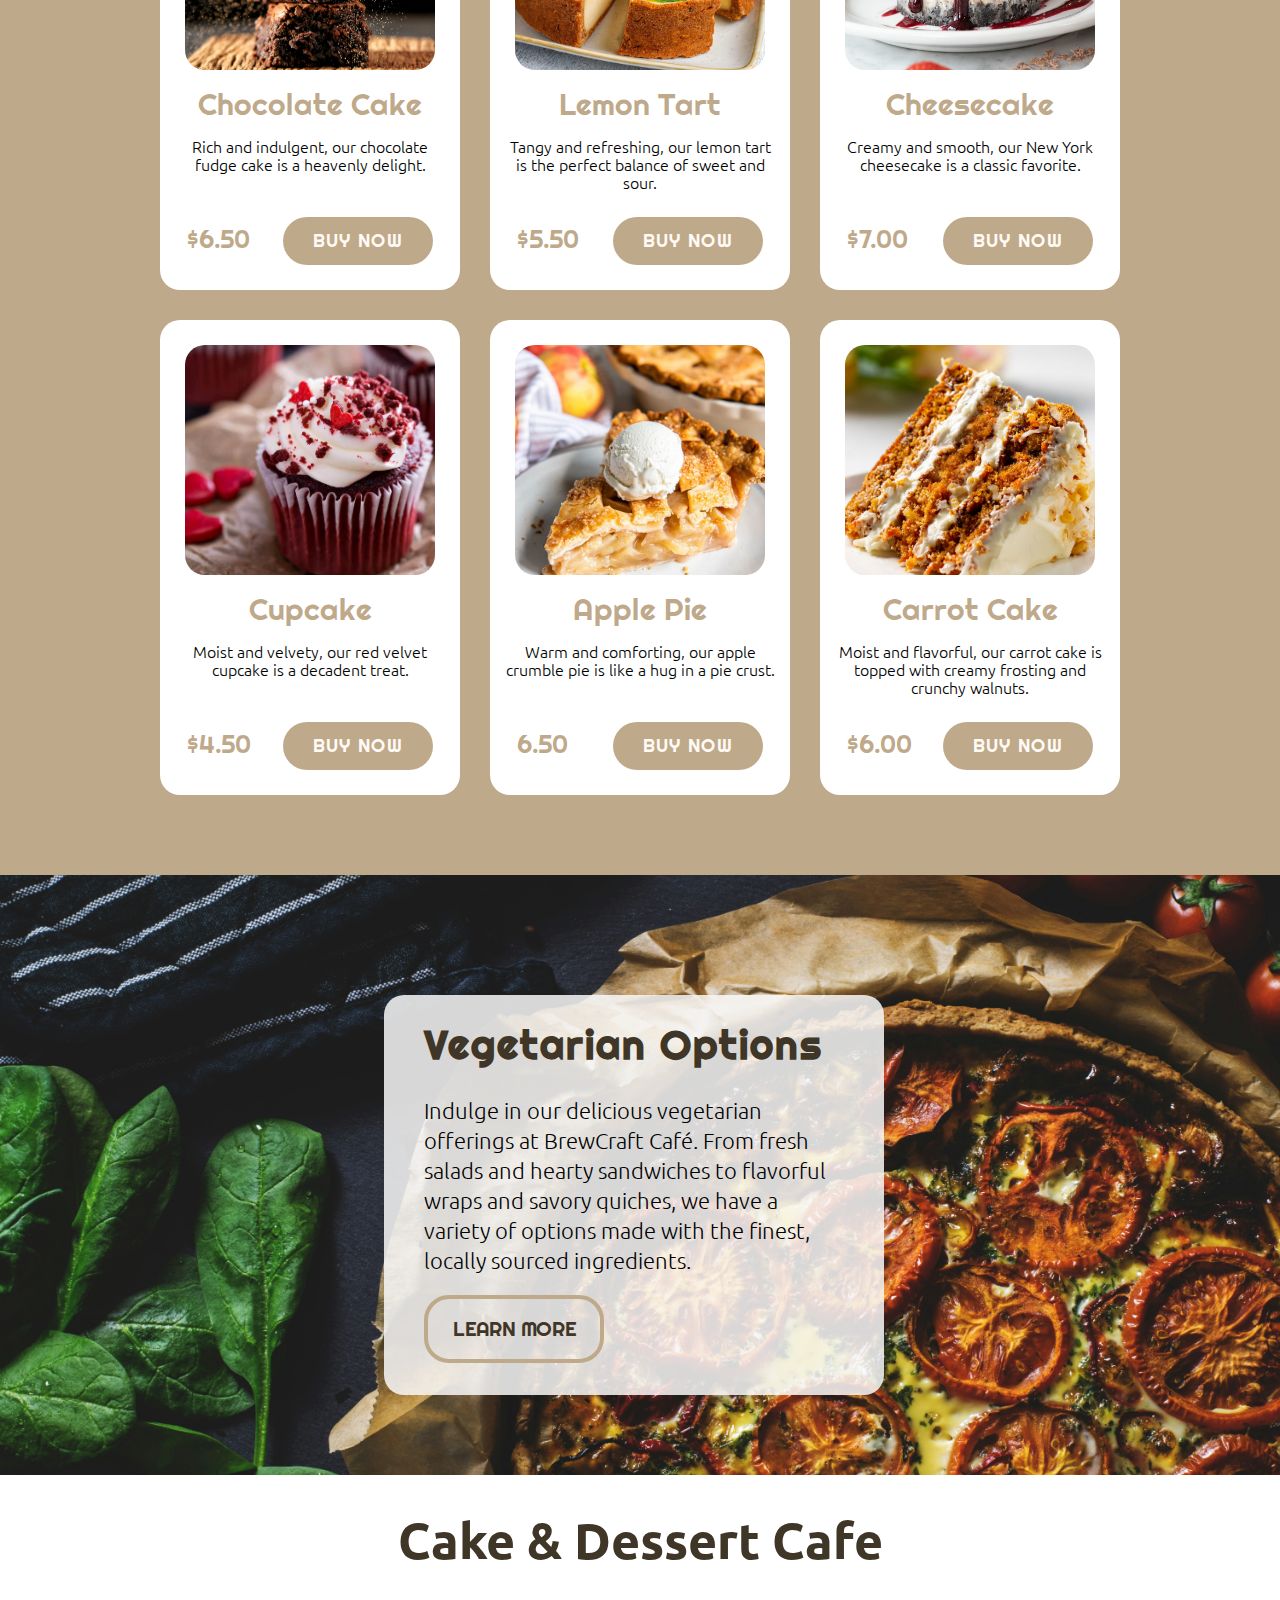
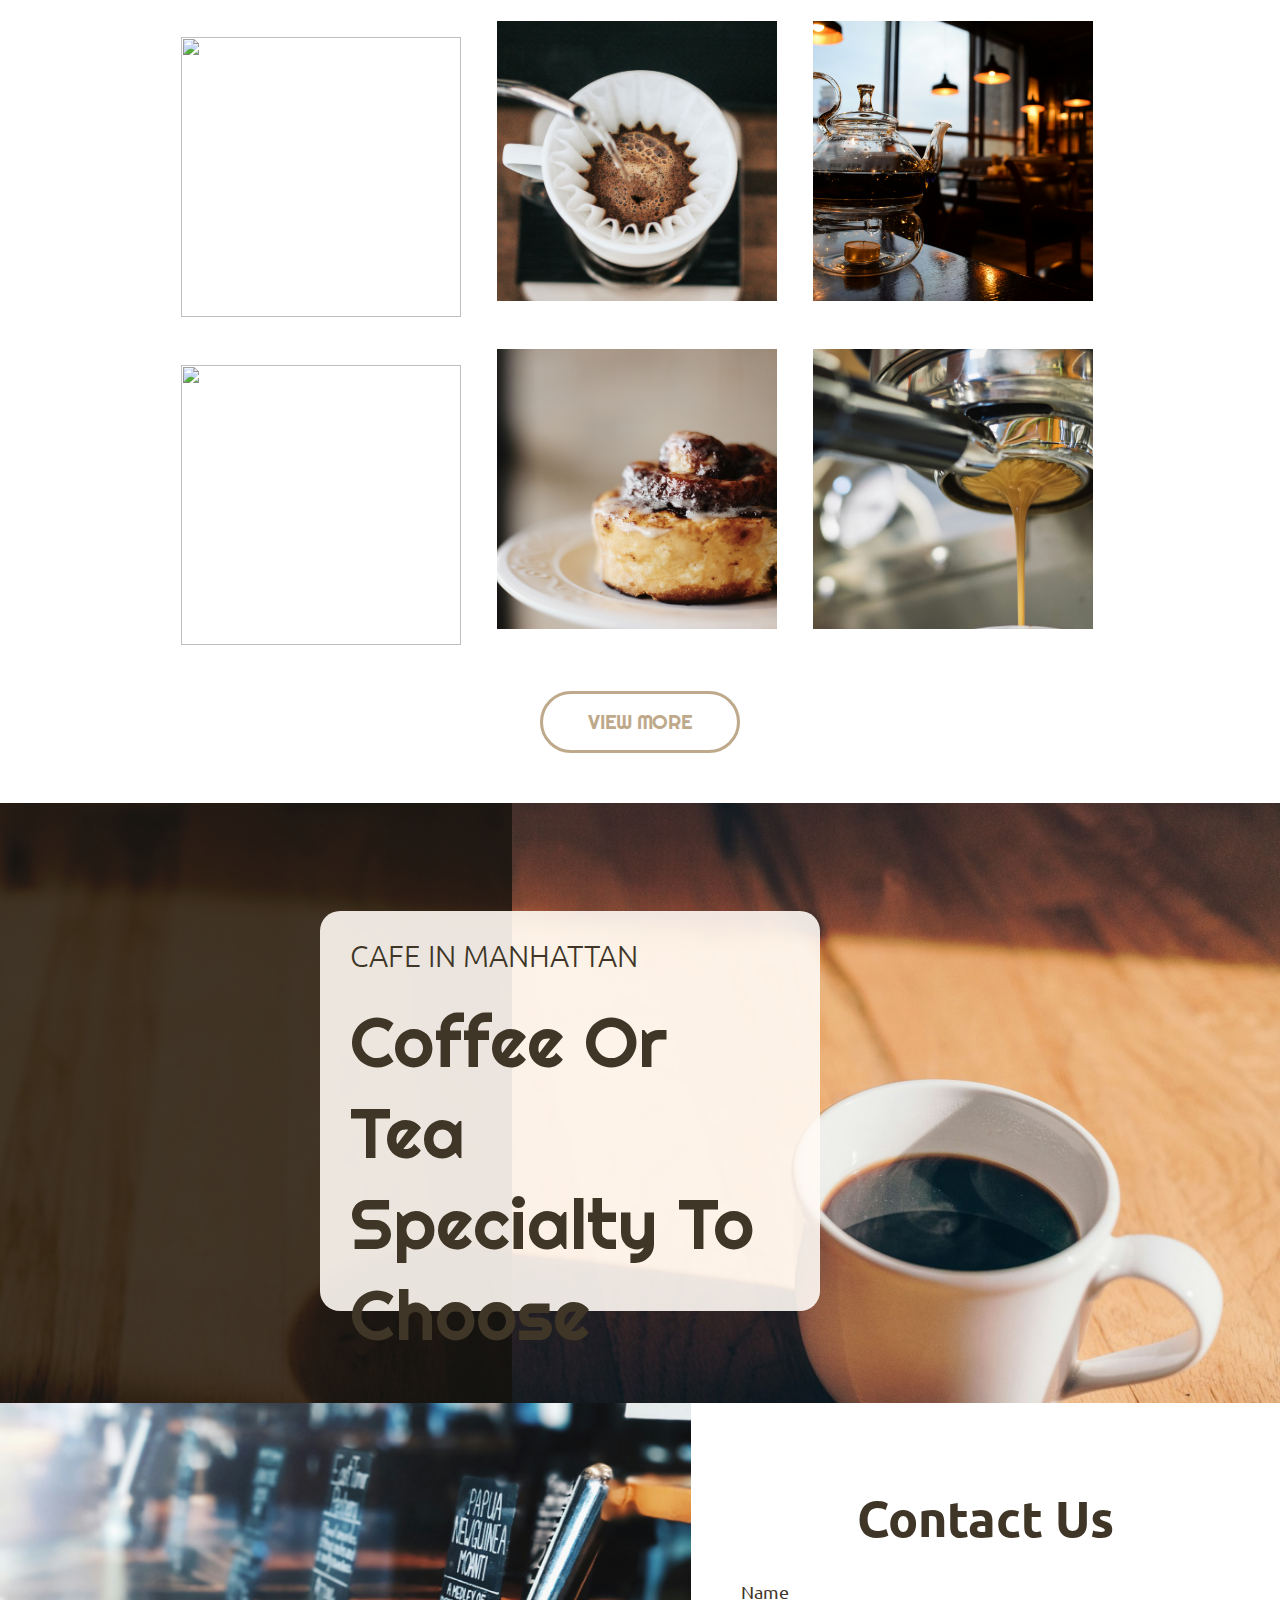
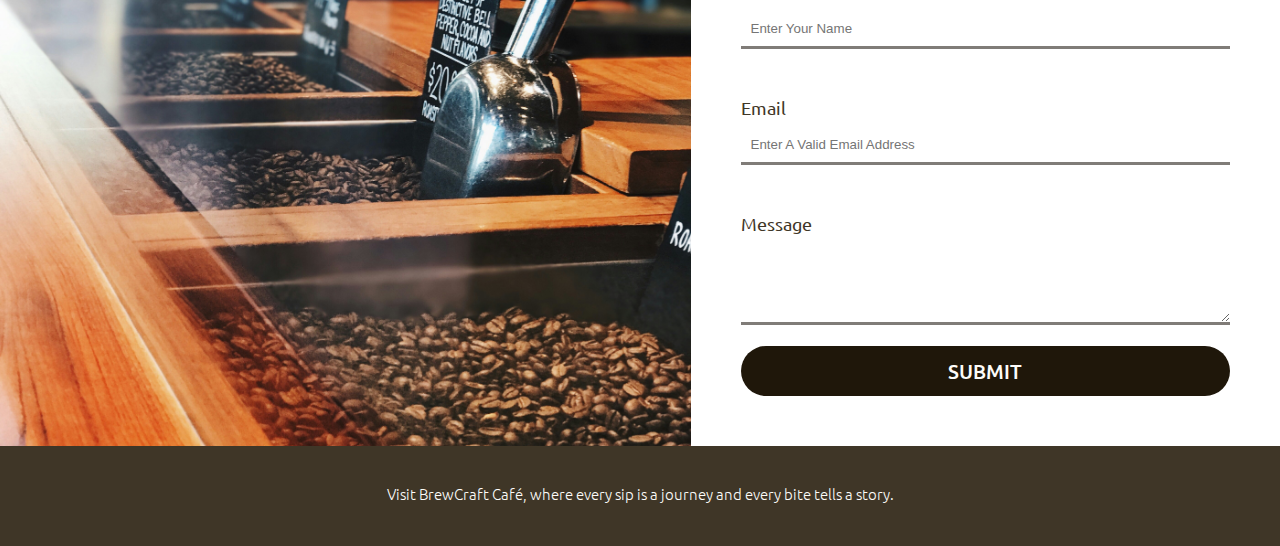
==== commit 48652bd8: "0.0.4" ====
--- a/index.html
+++ b/index.html
@@ -32,21 +32,21 @@
             <div class="s02_box">
                 <div class="box">
                     <img src="img/s02_left.png" alt="">
-                    <p >At BrewCraft Café, we take pride in our specialty coffee crafted by expert baristas. Our beans are carefully selected from the finest coffee-growing regions, ensuring each cup is bursting with flavor and aroma. From rich and bold espresso to velvety cappuccinos, each cup is meticulously prepared to perfection.
+                    <p >Indulge in our specialty coffee crafted by expert baristas using beans from the finest regions. 
                     </p>
                     <div class="box_out">
-                        <p class="p01">Sit back, relax, and indulge in the perfect cup of coffee at Brew & Bites Café, where every sip is a journey of exquisite taste.</p> 
-                        <p>Whether you prefer a classic latte or an adventurous cold brew, our wide range of coffee specialties promises to tantalize your taste buds and leave you craving for more.</p>
+                        <p class="p01">From rich espresso to velvety cappuccinos, each cup is meticulously prepared.</p> 
+                        <p>Whether you prefer a classic latte or an adventurous cold brew, our coffee specialties promise to tantalize your taste buds."</p>
                     </div>
                 </div>
                 <div class="box">
                     <div class="box_out" >
-                        <p class="p01">Indulge your sweet tooth with our delectable dessert specialties at BrewCraft Café. 
+                        <p class="p01">Indulge your sweet tooth with our delectable desserts.
                         </p>
-                        <p>Our talented pastry chefs work tirelessly to create irresistible treats that will satisfy even the most discerning palate. From moist and fluffy cakes to crispy, melt-in-your-mouth pastries, each dessert is handcrafted with love and attention to detail. 
+                        <p>Pair your favorite coffee with our irresistible desserts for the perfect combination of flavors. Come in and treat yourself to a little slice of heaven. 
                         </p>
                     </div>
-                    <p >Pair your favorite coffee with one of our irresistible desserts for the perfect combination of flavors. Whether you're craving something rich and chocolatey or light and fruity, our dessert menu has something for everyone. Come in and treat yourself to a little slice of heaven at BrewCraft Café.</p>
+                    <p >From moist cakes to melt-in-your-mouth pastries, each treat is handcrafted with love.</p>
                     <img src="img/s02_right.png" alt="">
                 </div>
             </div>
--- a/style.css
+++ b/style.css
@@ -169,6 +169,7 @@
 
 .box{
     padding: 25px;
+    width: 600px;
 }
 
 
@@ -622,7 +623,7 @@
     font-size: 15px;
 }
 
-@media (max-width:414px){
+@media (max-width:450px){
     .header{
         flex-direction: column;
     }
@@ -634,6 +635,9 @@
         width: 150px;
     }
 
+    .header ul{
+        justify-content: space-around;
+    }
     .header ul li a{
         font-size: 15px;
         padding:15px;
@@ -669,17 +673,28 @@
     }
     .section02 h2{
         font-size: 30px;
-    }
+        margin-bottom: 10px;
+    }
+
     .s02_box{
         flex-direction: column;
         margin-bottom: 10px;
+        padding: 15px;
     }
     .box{
-        padding: 20px;
+        padding: 8px;
+        width: 100%;
     }
     .box p{
-        margin: 15px 0;
-
+        margin: 8px 0;
+        font-size: 12px;
+    }
+
+    .box .box_out .p01{
+        font-size: 15px;
+        font-weight: 900;
+        line-height: 24px;
+        padding: 5px 5px;
     }
     
     .s03_img{
@@ -801,13 +816,20 @@
     }
     .section07 ul{
         width: 100%;
-        
+    }
+    .section07 ul li{
+        display: flex;
+        justify-content: center;
+        flex-wrap: wrap;
+        width: 100%;
+
     }
     .section07 ul li img{
-        width: 185px;
-        height: 185px;
+        width: 170px;
+        height: 170px;
         object-fit: cover;
         margin: 3px;
+        
     }
     .section07 a{
         margin: 25px auto 50px;
